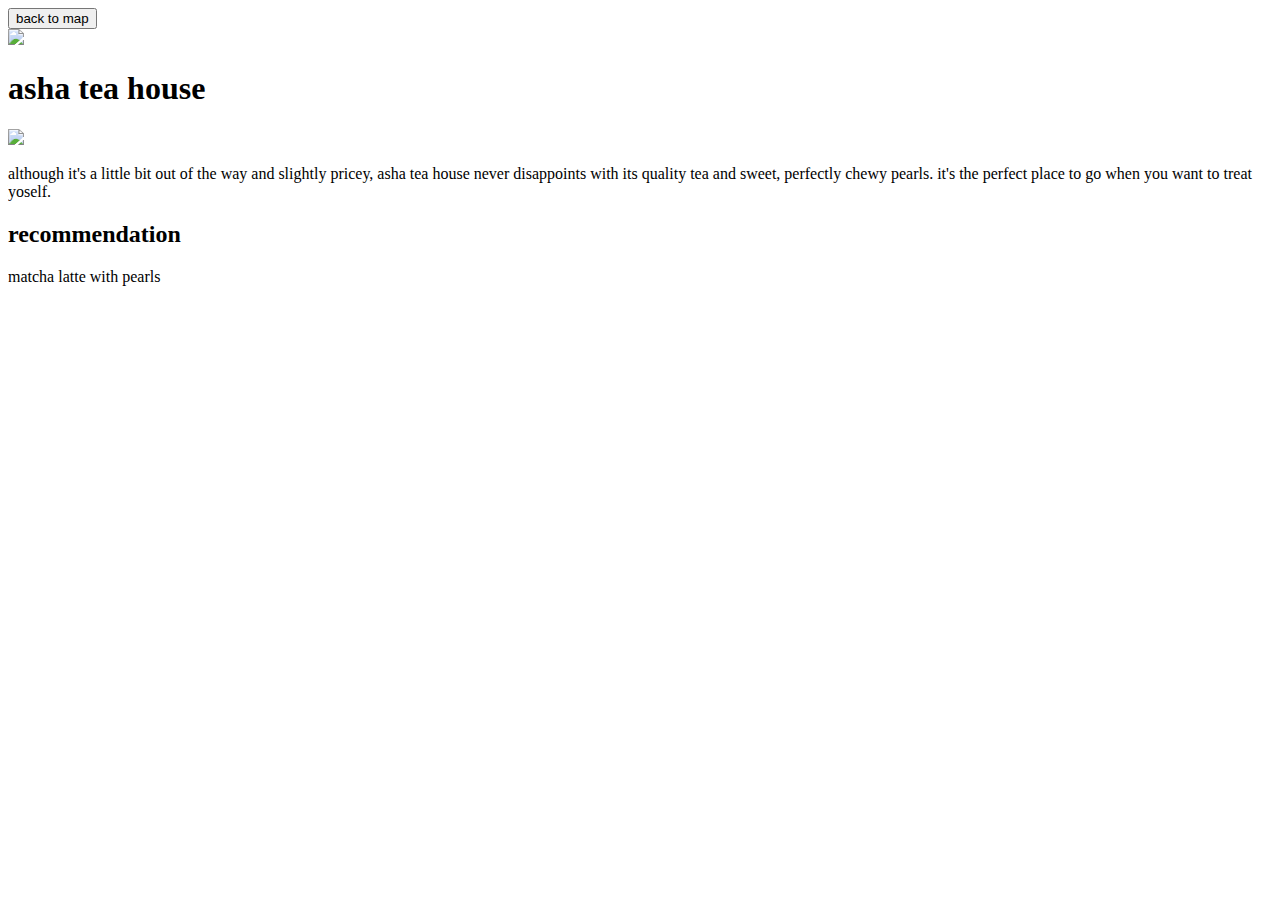
==== asha.html @ e4edf78e "project" ====
<!DOCTYPE html>
<html>

<head>
	<title>Asha Tea House</title>
	<link rel="stylesheet" type="text/css" href="assets/css/asha.css" />
	<link href="https://fonts.googleapis.com/css?family=Poppins:200,400,700" rel="stylesheet">
	<link href="https://fonts.googleapis.com/css?family=Poppins|Satisfy" rel="stylesheet">
</head>

<body>
	<div class="container">
		<div id="back">
			<button onclick="location.href='map.html'">back to map</button>
		</div>
		<div id=box>
			<div id="everything">
				<div id="picture">
					<img class="1" src="assets/img/asha2.jpg"/>
				</div>
				<div id="text">
					<h1>asha tea house</h1>
					<img class="rating" src="assets/img/asharating.png"/>
					<p>although it's a little bit out of the way and slightly pricey, asha tea house never disappoints with its quality tea and sweet, perfectly chewy pearls. it's the perfect place to go when you want to treat yoself.</p>
					<h2>recommendation</h2>
					<p>matcha latte with pearls</p>
				</div>
			</div>
			<!-- <a href = "./map.html">Click</a> -->
		</div>
	</div>
</body>

</html>
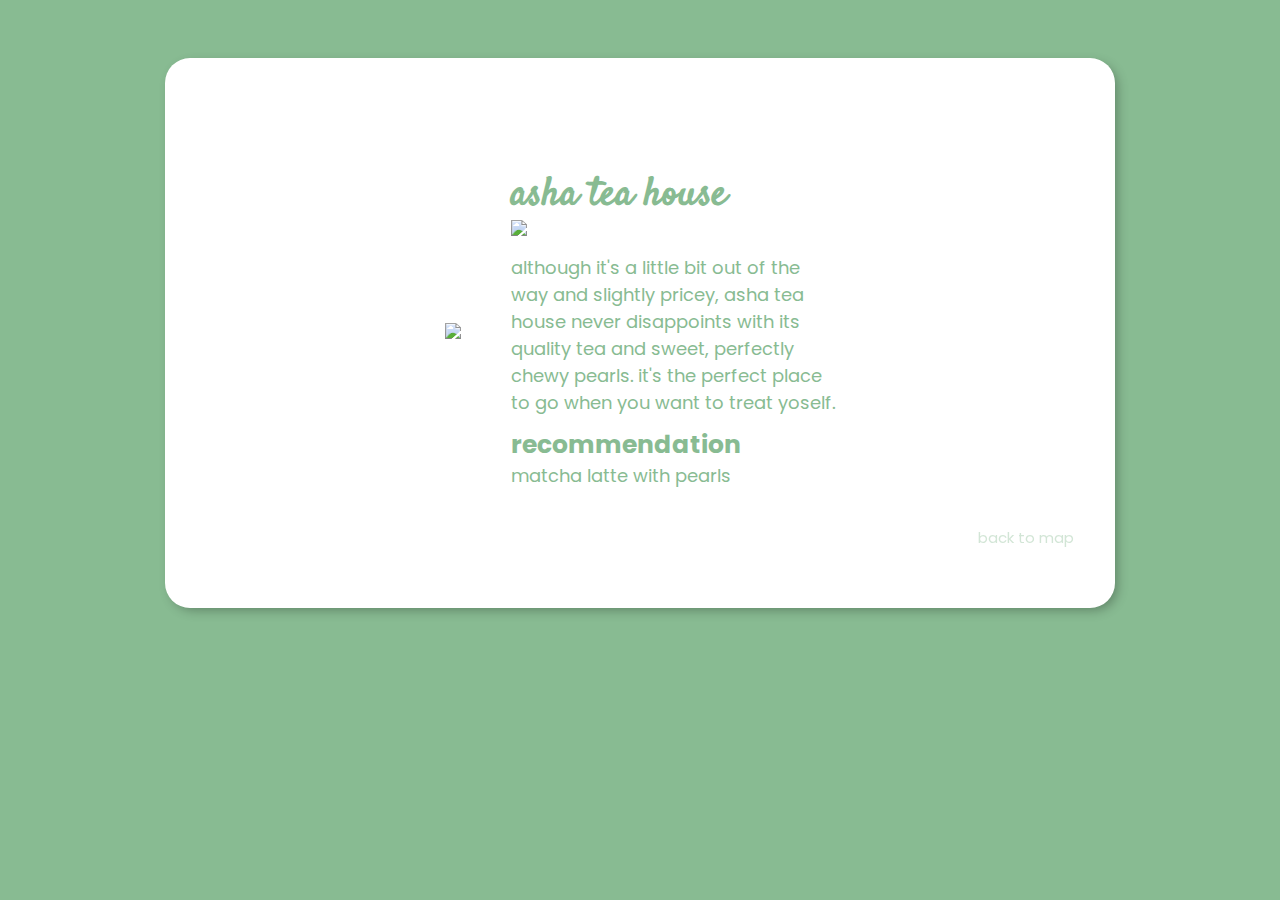
==== commit a9af633e: "alskj" ====
--- a/asha.html
+++ b/asha.html
@@ -3,7 +3,7 @@
 
 <head>
 	<title>Asha Tea House</title>
-	<link rel="stylesheet" type="text/css" href="assets/css/asha.css" />
+	<link rel="stylesheet" type="text/css" href="asha.css" />
 	<link href="https://fonts.googleapis.com/css?family=Poppins:200,400,700" rel="stylesheet">
 	<link href="https://fonts.googleapis.com/css?family=Poppins|Satisfy" rel="stylesheet">
 </head>
@@ -31,4 +31,4 @@
 	</div>
 </body>
 
-</html>+</html>
--- a/asha.css
+++ b/asha.css
@@ -0,0 +1,113 @@
+body {
+	background-color: #88BB92;
+	color: #88BB92;
+}
+
+.container {
+	display: flex;
+	justify-content: center;
+	align-items: center;
+	flex-direction: column;
+}
+
+#box {
+	width: 950px;
+	height: 550px;
+	border-radius: 25px;
+	background-color: white;
+	box-shadow: 4px 4px 12px -2px rgba(0, 0, 0, .3);
+	z-index: -1;
+	display: flex;
+	flex-direction: column;
+	justify-content: center;
+	align-items: center;
+	margin: 0%;
+}
+
+#text {
+	margin-top: 20px;
+}
+
+#text h1 {
+	font-family: 'Satisfy', cursive;
+	font-size: 40px;
+	position: relative;
+	display: flex;
+	margin-top: -10px;
+	margin-bottom: 5px;
+}
+
+#text h2 {
+	font-family: 'Poppins', sans-serif;
+	font-size: 25px;
+	position: relative;
+	display: flex;
+	margin-top: -10px;
+	margin-bottom: -20px;
+}
+
+#text p {
+	font-family: 'Poppins', sans-serif;
+	font-size: 18px;
+	width: 325px;
+	display: flex;
+	margin-bottom: 20px;
+}
+
+.rating img {
+	width: 300px;
+	height: auto;
+	position: relative;
+}
+
+#back {
+	margin-right: 50px;
+	margin-bottom: 50px;
+	width: 100%;
+	font-family: 'Poppins', sans-serif;
+	opacity: 0.75;
+}
+
+#back button {
+	position: fixed;
+	top: 525px;
+	right: 200px;
+	font-family: 'Poppins', sans-serif;
+	color: #88BB92;
+	font-size: 15px;
+	opacity: 0.5;
+	text-align: right;
+	background: none;
+	border: none;
+}
+
+#back button:hover {
+	opacity: 1;
+	font-weight: bold;
+	cursor: pointer;
+	transition-duration: 0.2s;
+	cursor: pointer;
+}
+
+
+#text img {
+	display: flex;
+	flex-direction: row;
+	width: 150px;
+	height: auto;
+	margin-top: -10px;
+	margin-bottom: 0px;
+}
+
+#everything {
+	position: relative;
+	display: flex;
+	justify-content: center;
+	align-items: center;
+}
+
+#picture img {
+	width: 400px;
+	height: auto;
+	margin-right: 50px;
+}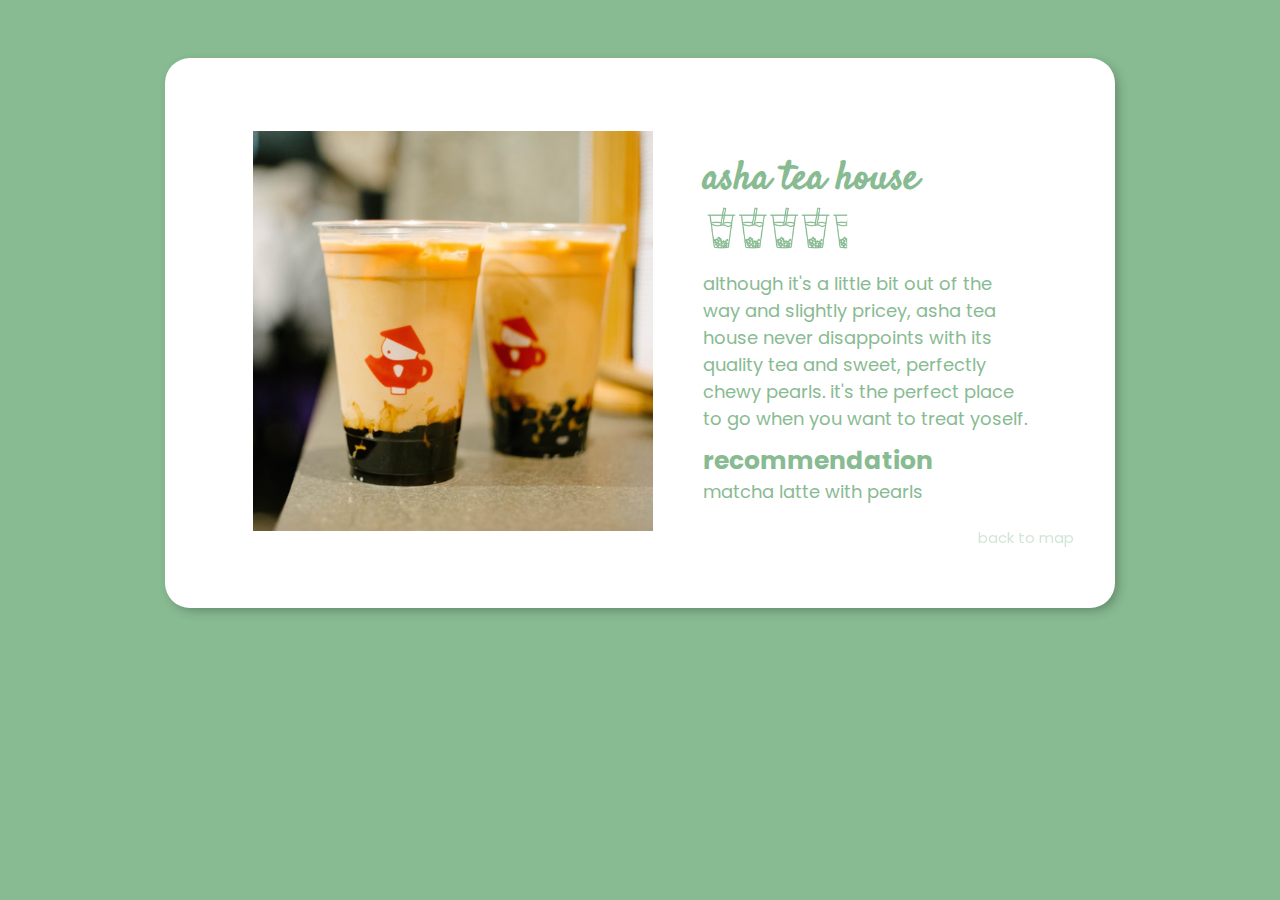
==== commit 3518bf69: "dfg" ====
--- a/asha.html
+++ b/asha.html
@@ -16,11 +16,11 @@
 		<div id=box>
 			<div id="everything">
 				<div id="picture">
-					<img class="1" src="assets/img/asha2.jpg"/>
+					<img class="1" src="asha2.jpg"/>
 				</div>
 				<div id="text">
 					<h1>asha tea house</h1>
-					<img class="rating" src="assets/img/asharating.png"/>
+					<img class="rating" src="asharating.png"/>
 					<p>although it's a little bit out of the way and slightly pricey, asha tea house never disappoints with its quality tea and sweet, perfectly chewy pearls. it's the perfect place to go when you want to treat yoself.</p>
 					<h2>recommendation</h2>
 					<p>matcha latte with pearls</p>
